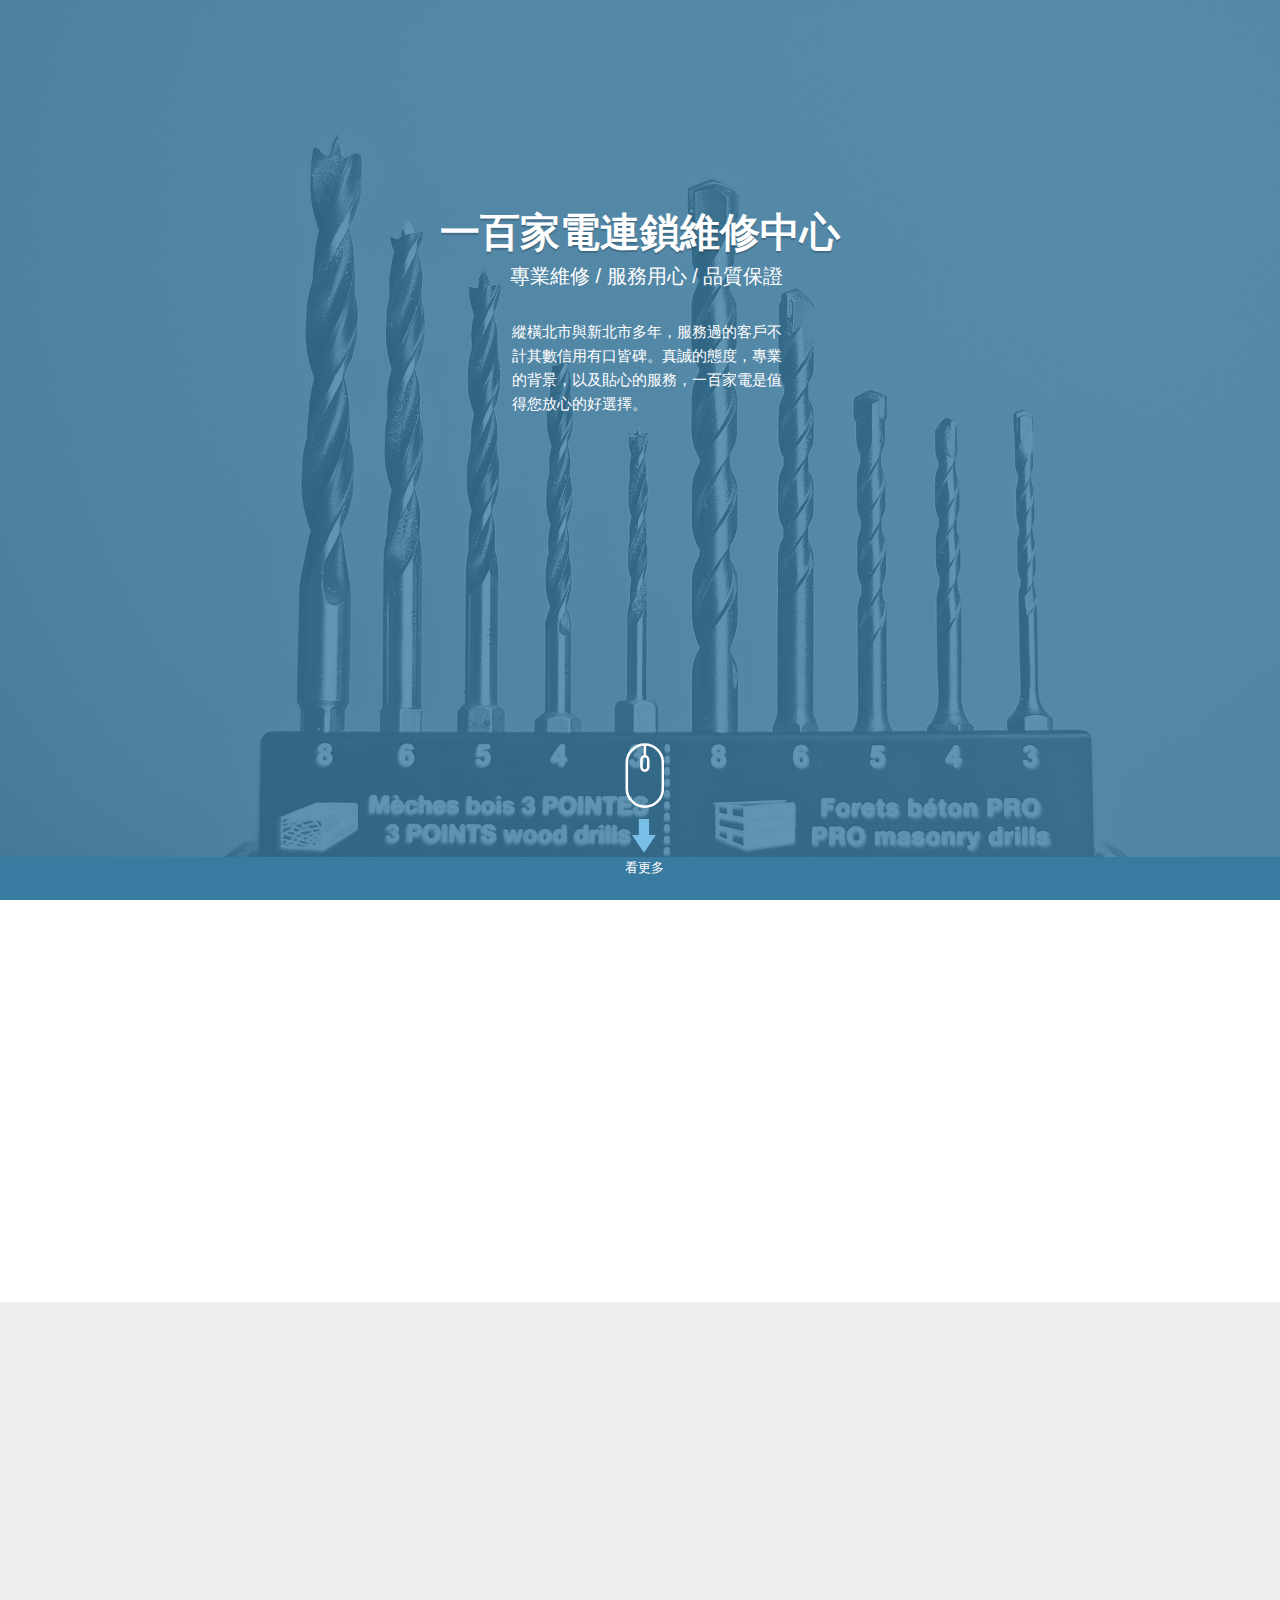
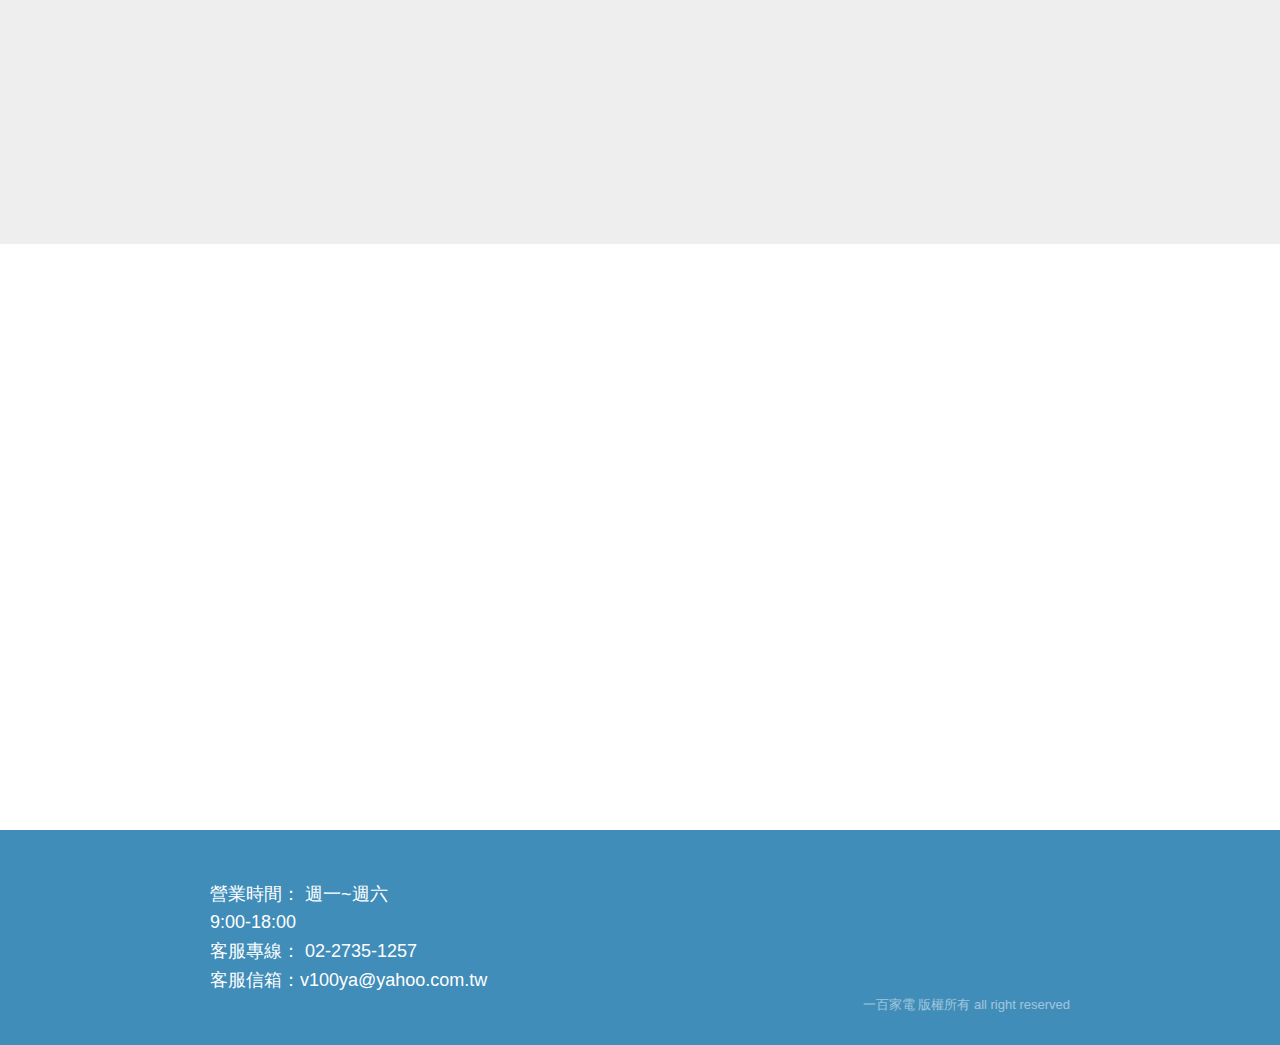
==== index.htm @ 4a9ce371 "修改電話" ====
<!doctype html>
<html>
<head>
<meta charset="utf-8">
<title>一百家電|各廠牌家電維修</title>
<meta name="description" content="台北市與新北市各類家電維修，真誠的態度，專業的背景，以及貼心的服務，一百家電是值得您放心的好選擇" />
<meta name="keywords" content="家電維修, 電器修理, 修理電視, 家電修理, 到府 維修, 電視 維修 台北" />

<meta name="viewport" content="width=device-width, initial-scale=1, minimum-scale=1, maximum-scale=1" />
<link rel="stylesheet" type="text/css" href="css/master.css">
<script src="js/jquery.js"></script>
<script src="js/waypoints.js"></script>
<script>
$(function(){

 	//隱藏
	$("#s1, #s2, #s3").css({"opacity":"0"});
	
	$("#s1").waypoint(function(event, direction)
		{
			$(this).animate({"opacity":"1"})
		},
		{offset: "50%"}
	);
	$("#s2").waypoint(function(event, direction)
		{
			$(this).animate({"opacity":"1"})
		},
		{offset: "50%"}
	);
	$("#s3").waypoint(function(event, direction)
		{
			$(this).animate({"opacity":"1"})
		},
		{offset: "50%"}
	);
	$("#s4").waypoint(function(event, direction)
		{
			$(this).animate({"opacity":"1"})
		},
		{offset: "50%"}
	);
});

	
</script>

<script>
  (function(i,s,o,g,r,a,m){i['GoogleAnalyticsObject']=r;i[r]=i[r]||function(){
  (i[r].q=i[r].q||[]).push(arguments)},i[r].l=1*new Date();a=s.createElement(o),
  m=s.getElementsByTagName(o)[0];a.async=1;a.src=g;m.parentNode.insertBefore(a,m)
  })(window,document,'script','https://www.google-analytics.com/analytics.js','ga');

  ga('create', 'UA-83976236-1', 'auto');
  ga('send', 'pageview');

</script>
</head>

<body>
<!--wrapper 開始-->
<div class="wrapper">
	<header class="c1">
    	<!--inner 開始-->
    	<div class="inner">
        	<h1>一百家電連鎖維修中心</h1>
            <h2>專業維修 / 服務用心 / 品質保證</h2>
            <p class="slogan">縱橫北市與新北市多年，服務過的客戶不計其數信用有口皆碑。真誠的態度，專業的背景，以及貼心的服務，一百家電是值得您放心的好選擇。</p>
            <!--scroll_d 開始-->
            <div class="scroll_d">
            	<img class="mouse" src="images/mouse.svg" alt="">
                <img class="arrow slideDown" src="images/arrow.svg" alt="">
                <span>看更多</span>
            </div>
            <!--scroll_d 結束-->
        </div>
        <!--inner 結束-->
    </header>
    
    <!--container 開始-->
    <div class="container">
    	<!--section 開始-->
    	<section>
        	<!--inner 開始-->
        	<div class="inner">
            	<!--block_1 開始-->
            	<div class="block block_1" id="s1">
                	<!--block_title 開始-->
                    <div class="block_title clearfix">
                    	<i class="fa fa-cog"></i>
                        <h2>維修項目</h2>
                    </div>
                    <!--block_title 結束-->
                    
                    <!--block_content 開始-->
                    <div class="block_content">
                    	<!--part_list_1 開始-->
                    	<div class="part_list_1 clearfix">
                        	<!--組 開始-->
                            <div class="piece clearfix">
                            	<h3 class="icon_1">維修電視</h3>
                                <p>電視機</p>
                                <p>液晶電視</p>
                            </div>
                            <!--組 結束-->
                            <!--組 開始-->
                            <div class="piece clearfix">
                            	<h3 class="icon_2">維修冰箱</h3>
                                <p>電冰箱</p>
                            </div>
                            <!--組 結束-->
                            <!--組 開始-->
                            <div class="piece clearfix">
                            	<h3 class="icon_3">維修洗衣機</h3>
                                <p>洗衣機</p>
                                <p>乾衣機</p>
                            </div>
                            <!--組 結束-->
                            <!--組 開始-->
                            <div class="piece clearfix">
                            	<h3 class="icon_4">維修冷氣</h3>
                                <p>除濕機</p>
                                <p>冷氣機</p>
                               	<p>窗型冷氣</p>
                                <p>分離式冷氣保養維修</p>
                            </div>
                            <!--組 結束-->
                        </div>
                        <!--part_list_1 結束-->
                    </div>
                    <!--block_content 結束-->
                </div>
                <!--block_1 結束-->
            </div>
            <!--inner 結束-->
        </section>
        <!--section 結束-->
        
        <!--section 開始-->
    	<section class="bg_1">
        	<!--inner 開始-->
        	<div class="inner">
            	<!--block_1 開始-->
            	<div class="block_1" id="s2">
                	<!--block_title 開始-->
                    <div class="block_title clearfix">
                    	<i class="fa fa-cog"></i>
                        <h2>各廠牌家電維修</h2>
                    </div>
                    <!--block_title 結束-->
                    
                    <!--block_content 開始-->
                    <div class="block_content">
                    	<!--part_list_2 開始-->
                    	<div class="part_list_2 clearfix">
                        	<!--組 開始-->
                            <div class="piece">
                            	<h3>國內品牌</h3>
                                <ul>
                                	<li><p>	聲寶	</p><span>SAMP</span></li>
                                    <li><p>	新格	</p><span>SYNCO</span></li>
                                    <li><p>	大同	</p><span>TATUNG</span></li>
                                    <li><p>	東元	</p><span>TECO</span></li>
                                    <li><p>	普騰	</p><span>PROTON</span></li>
                                    <li><p>	歌林	</p><span>KONLIN</span></li>
                                    <li><p>	禾聯	</p><span>HERAN</span></li>
                                    <li><p>	中興資訊家</p></li>
                                </ul>
                            </div>
                            <!--組 結束-->
                            <!--組 開始-->
                            <div class="piece">
                            	<h3>歐美品牌</h3>
                                <ul>
                                	<li><p>	惠而浦</p><span>WHRLPOOL</span></li>
                                    <li><p>	吉普生</p><span>GIBSON</span></li>
                                    <li><p>	沙普羅</p><span>SHPORP</span></li>
                                    <li><p>	開利	</p><span>CARRIER</span></li>
                                    <li><p>	西屋	</p><span>WESTINGHOUSE</span></li>
                                    <li><p>	奇異	</p><span>GE</span></li>
                                </ul>
                            </div>
                            <!--組 結束-->
                            <!--組 開始-->
                            <div class="piece">
                            	<h3>日系品牌</h3>
                                <ul>
                                	<li><p>	三洋	</p><span>SANYO</span></li>
                                    <li><p>	國際牌</p><span>PANASONIC</span></li>
                                    <li><p>	新力</p><span>SONY</span></li>
                                    <li><p>	日立</p><span>HITACHI</span></li>
                                    <li><p>	東芝</p><span>TOSHIBA</span></li>
                                    <li><p>	夏普</p><span>SHARP</span></li>
                                    <li><p>	三菱</p><span>MITSUBISHI</span></li>
                                    <li><p>	大金</p><span>DAIKIN</span></li>
                                </ul>
                            </div>
                            <!--組 結束-->
                            <!--組 開始-->
                            <div class="piece">
                            	<h3>韓系品牌</h3>
                                <ul>
                                	<li><p>	金星	</p><span>LG</span></li>
                                </ul>
                            </div>
                            <!--組 結束-->
                        </div>
                        <!--part_list_2 結束-->
                    </div>
                    <!--block_content 結束-->
                </div>
                <!--block_1 結束-->
            </div>
            <!--inner 結束-->
        </section>
        <!--section 結束-->
        
         <!--section 開始-->
    	<section>
        	<!--inner 開始-->
        	<div class="inner">
            	<!--block_1 開始-->
            	<div class="block_1" id="s3">
                	<!--block_title 開始-->
                    <div class="block_title clearfix">
                    	<i class="fa fa-cog"></i>
                        <h2>維修流程</h2>
                    </div>
                    <!--block_title 結束-->
                    
                    <!--block_content 開始-->
                    <div class="block_content">
                    	<p class="process">
                        	<img class="pc" src="images/process.jpg" alt="">
                            <img class="m" src="images/process_m.jpg" alt="">
                        </p>
                    </div>
                    <!--block_content 結束-->
                </div>
                <!--block_1 結束-->
            </div>
            <!--inner 結束-->
        </section>
        <!--section 結束-->
    </div>
    <!--container 結束-->
    
    <!--footer 開始-->
    <div class="footer" id="s4">
    	<!--inner 開始-->
        <div class="inner">
        	<p>營業時間： 週一~週六<br>
				  9:00-18:00</p>
            <p>客服專線： 02-2735-1257	</p>
            <p>客服信箱：v100ya@yahoo.com.tw</p>
            <p class="copy">一百家電 版權所有 all right reserved</p>
        </div>
        <!--inner 結束-->
    </div>
    <!--footer 結束-->
</div>
<!--wrapper 結束-->
</body>
</html>
---- css/master.css ----
@charset "utf-8";
@import url("html5reset-1.6.1.css");  /*歸零*/
@import url("font-awesome.css"); 
@import url("global.css"); /*整體設定*/
@import url("layout.css");/*版型*/
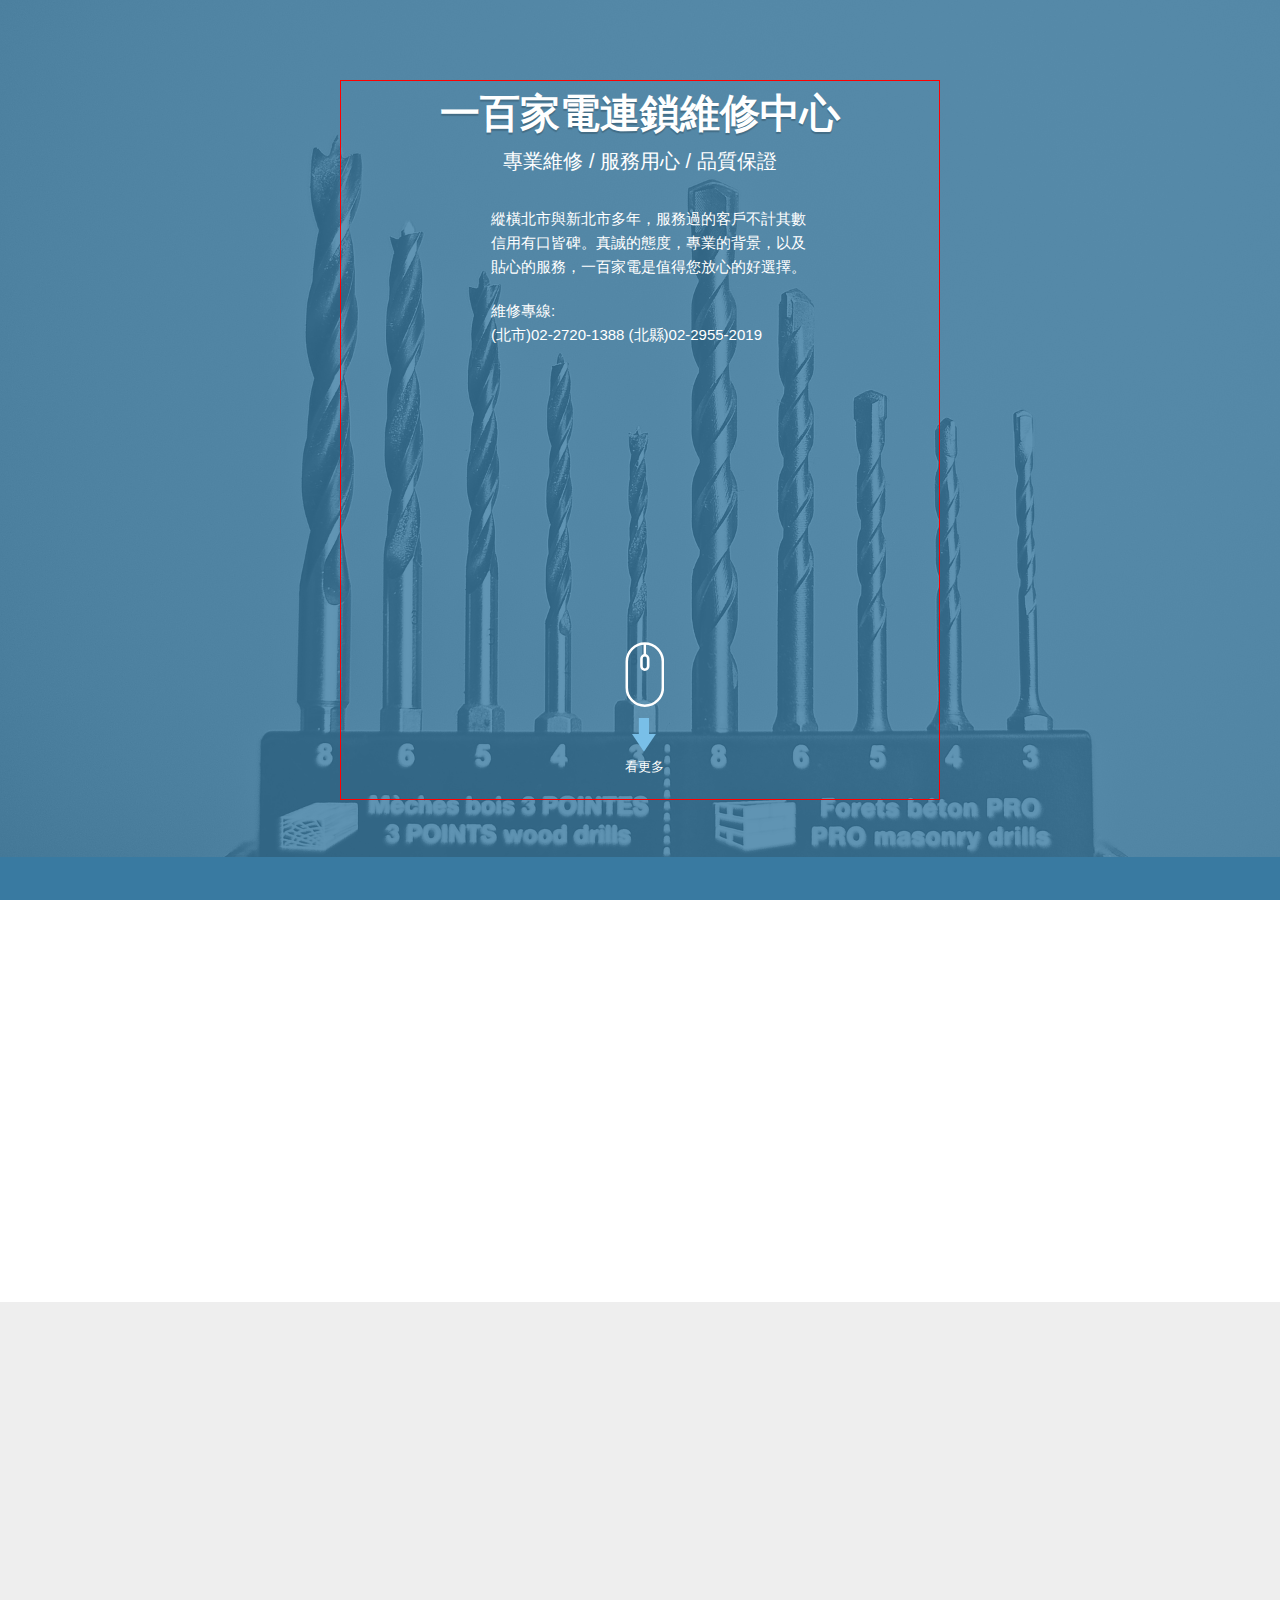
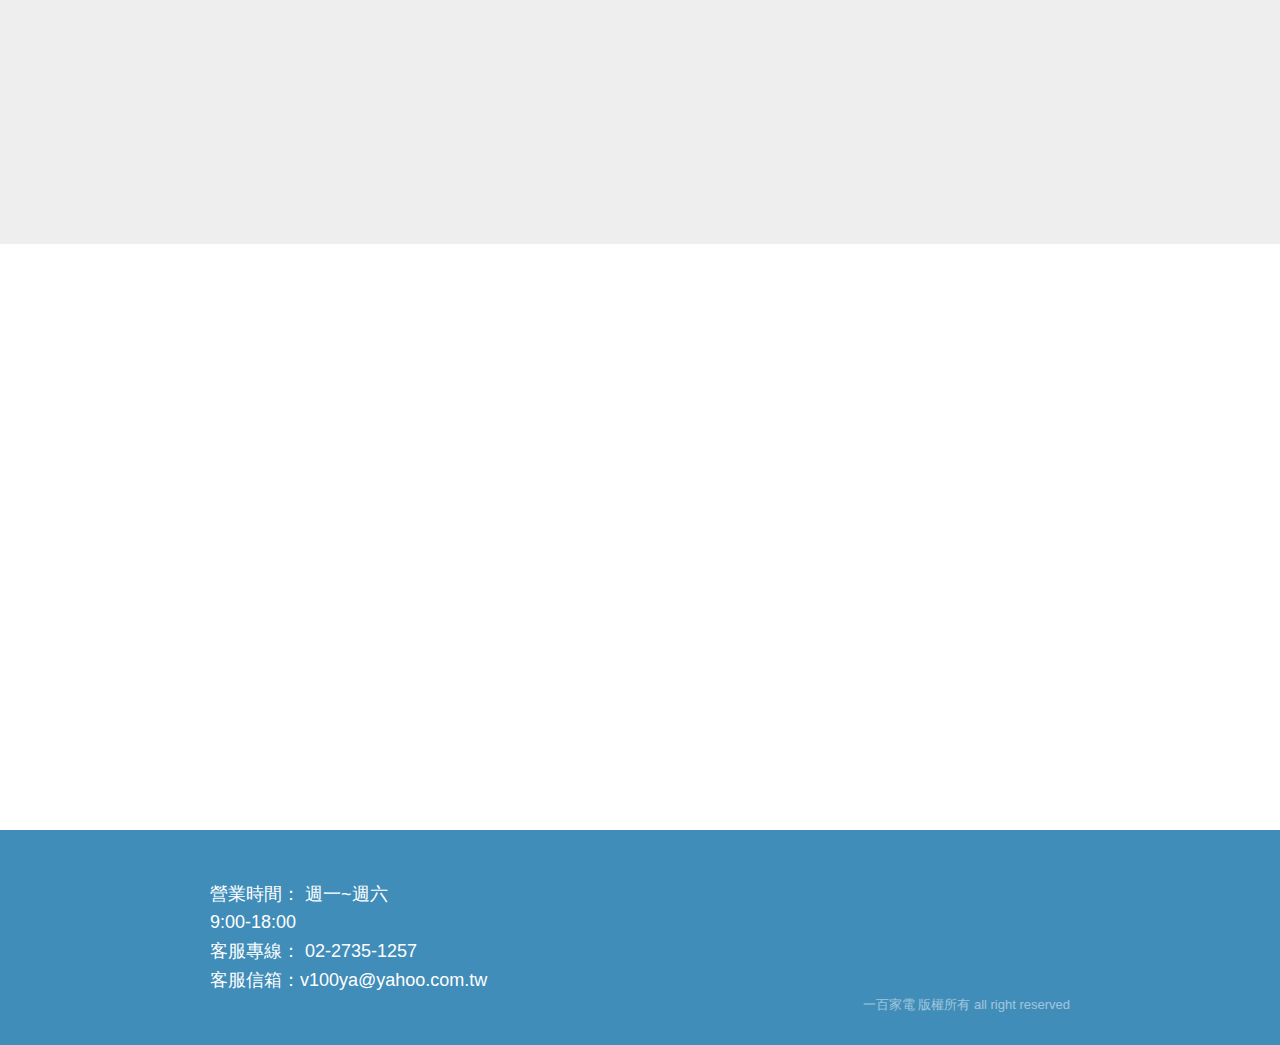
==== commit f44df9c5: "header 新增電話" ====
--- a/index.htm
+++ b/index.htm
@@ -65,7 +65,10 @@
     	<div class="inner">
         	<h1>一百家電連鎖維修中心</h1>
             <h2>專業維修 / 服務用心 / 品質保證</h2>
-            <p class="slogan">縱橫北市與新北市多年，服務過的客戶不計其數信用有口皆碑。真誠的態度，專業的背景，以及貼心的服務，一百家電是值得您放心的好選擇。</p>
+            <p class="slogan">縱橫北市與新北市多年，服務過的客戶不計其數信用有口皆碑。真誠的態度，專業的背景，以及貼心的服務，一百家電是值得您放心的好選擇。<br>
+<span>維修專線:<br>
+(北市)02-2720-1388  (北縣)02-2955-2019</span></p>
+            
             <!--scroll_d 開始-->
             <div class="scroll_d">
             	<img class="mouse" src="images/mouse.svg" alt="">
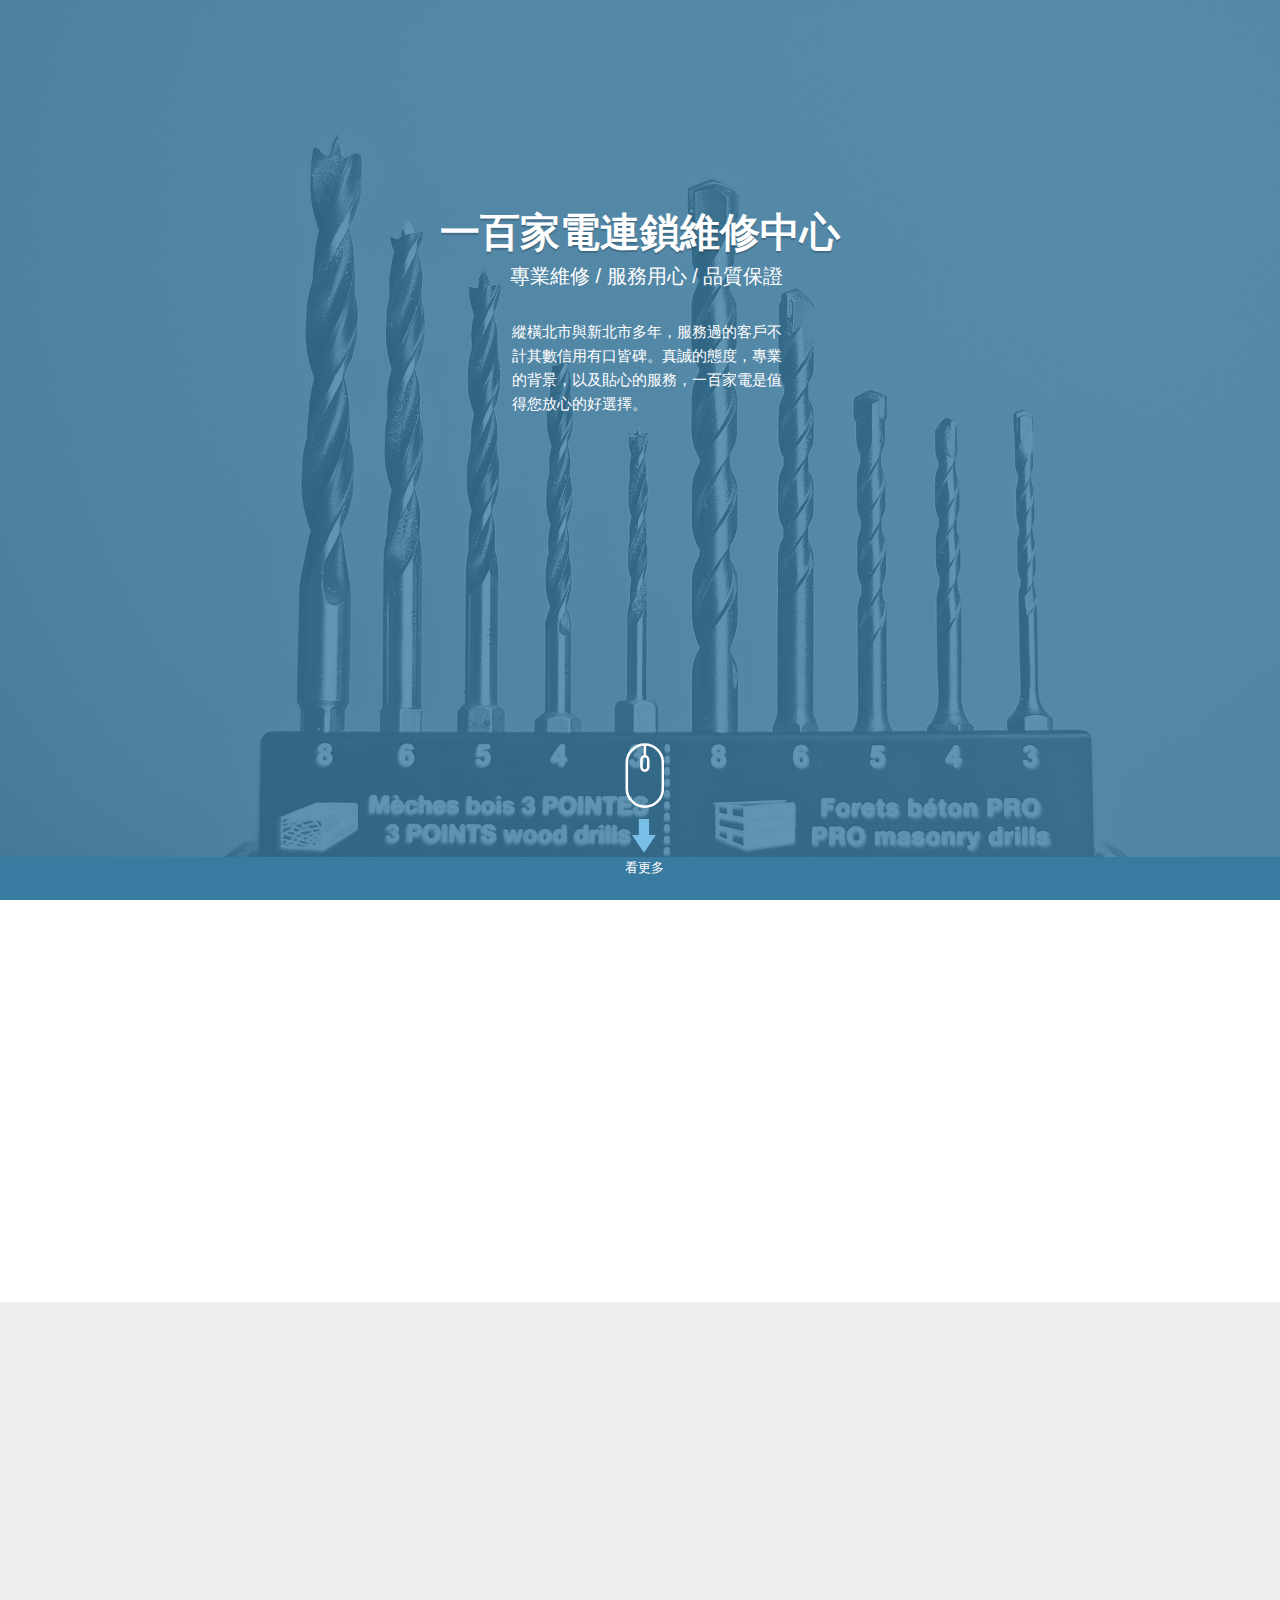
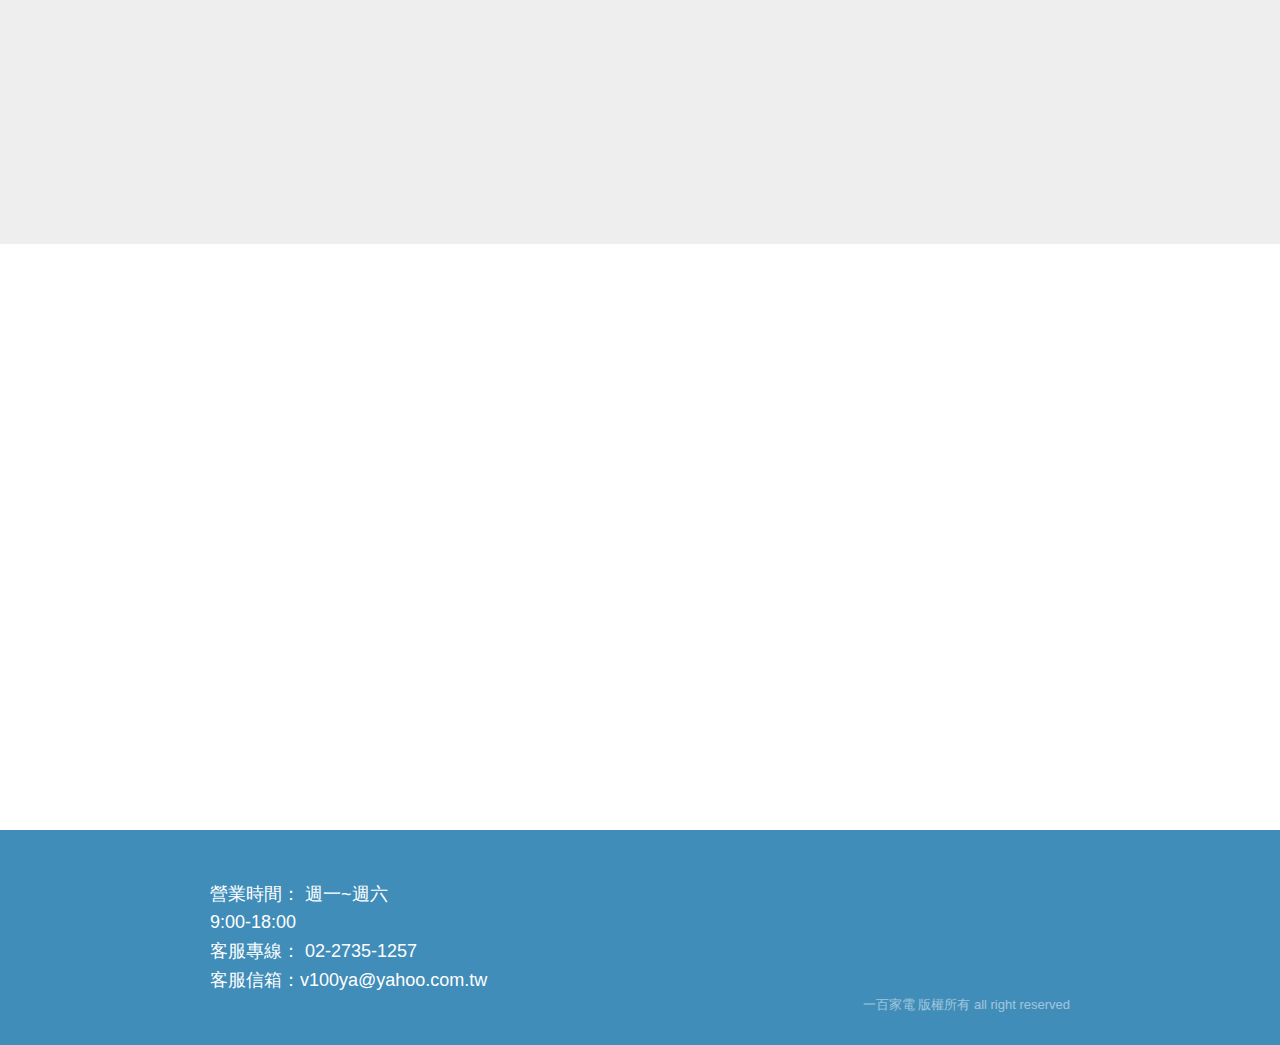
==== commit e411cff1: "Revert "header 新增電話"" ====
--- a/index.htm
+++ b/index.htm
@@ -65,10 +65,7 @@
     	<div class="inner">
         	<h1>一百家電連鎖維修中心</h1>
             <h2>專業維修 / 服務用心 / 品質保證</h2>
-            <p class="slogan">縱橫北市與新北市多年，服務過的客戶不計其數信用有口皆碑。真誠的態度，專業的背景，以及貼心的服務，一百家電是值得您放心的好選擇。<br>
-<span>維修專線:<br>
-(北市)02-2720-1388  (北縣)02-2955-2019</span></p>
-            
+            <p class="slogan">縱橫北市與新北市多年，服務過的客戶不計其數信用有口皆碑。真誠的態度，專業的背景，以及貼心的服務，一百家電是值得您放心的好選擇。</p>
             <!--scroll_d 開始-->
             <div class="scroll_d">
             	<img class="mouse" src="images/mouse.svg" alt="">
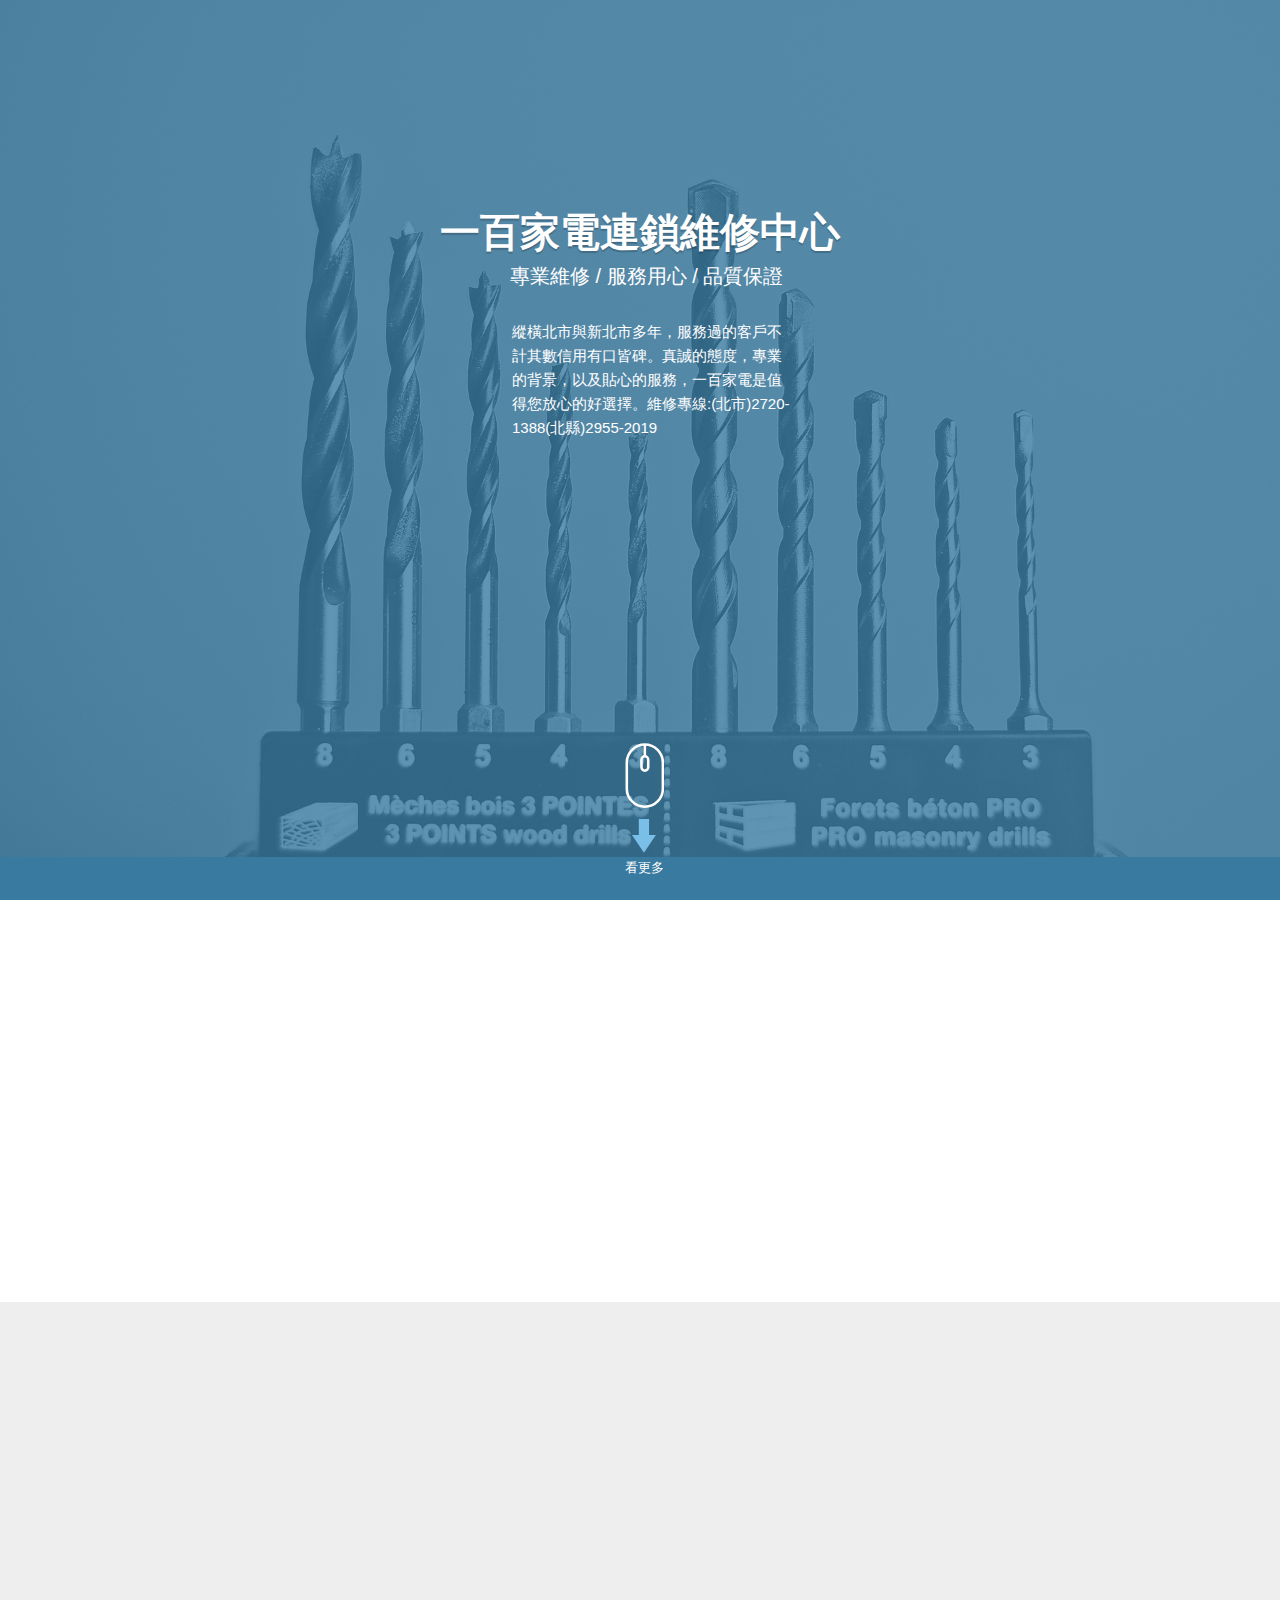
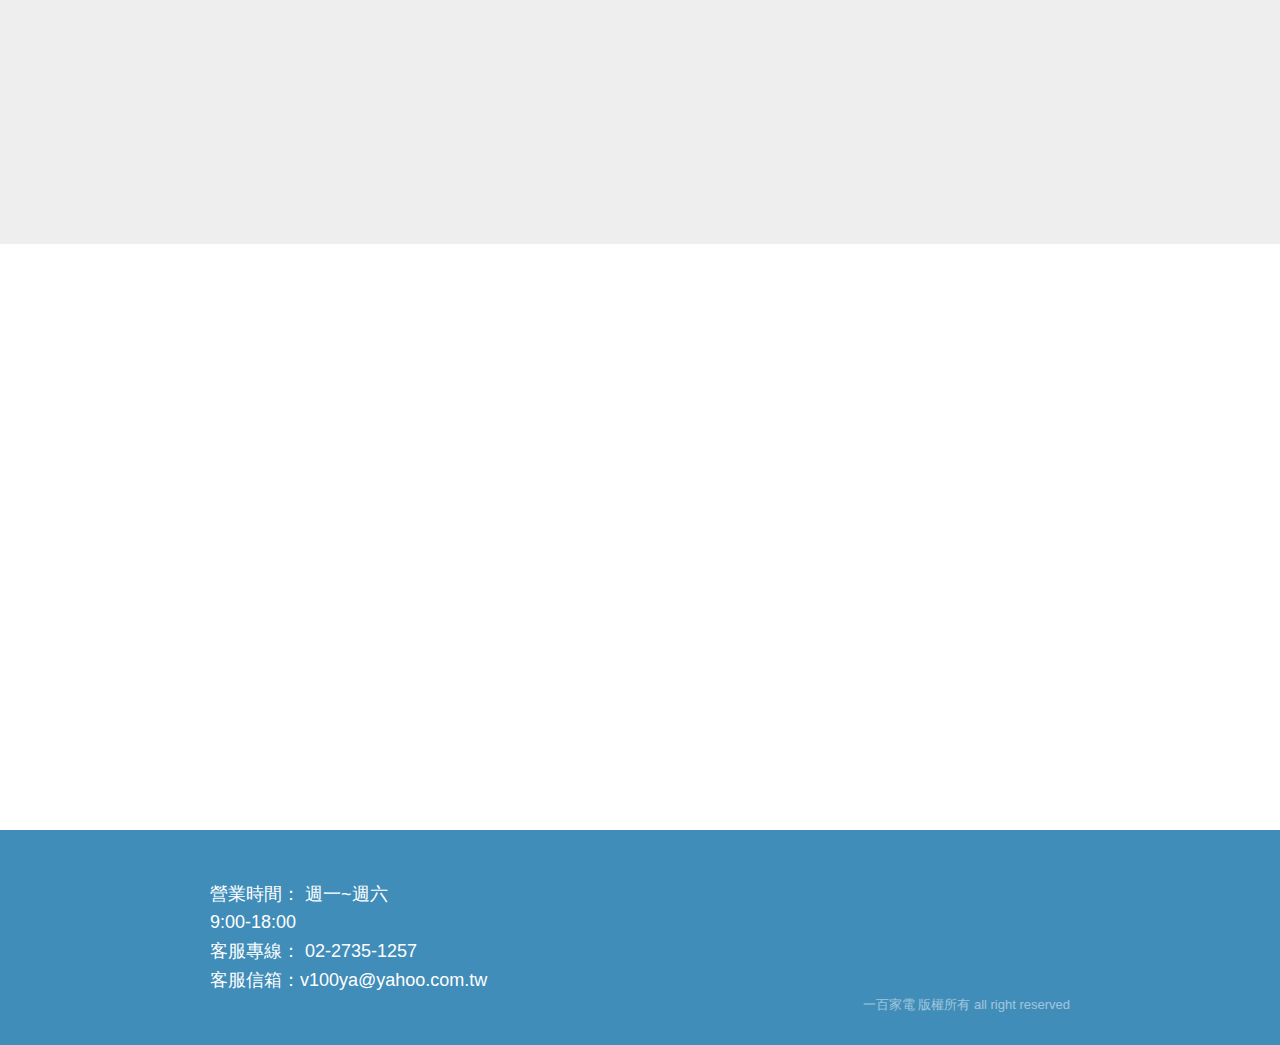
==== commit 8bfc23a0: "add phone" ====
--- a/index.htm
+++ b/index.htm
@@ -65,7 +65,7 @@
     	<div class="inner">
         	<h1>一百家電連鎖維修中心</h1>
             <h2>專業維修 / 服務用心 / 品質保證</h2>
-            <p class="slogan">縱橫北市與新北市多年，服務過的客戶不計其數信用有口皆碑。真誠的態度，專業的背景，以及貼心的服務，一百家電是值得您放心的好選擇。</p>
+            <p class="slogan">縱橫北市與新北市多年，服務過的客戶不計其數信用有口皆碑。真誠的態度，專業的背景，以及貼心的服務，一百家電是值得您放心的好選擇。維修專線:(北市)2720-1388(北縣)2955-2019</p>
             <!--scroll_d 開始-->
             <div class="scroll_d">
             	<img class="mouse" src="images/mouse.svg" alt="">
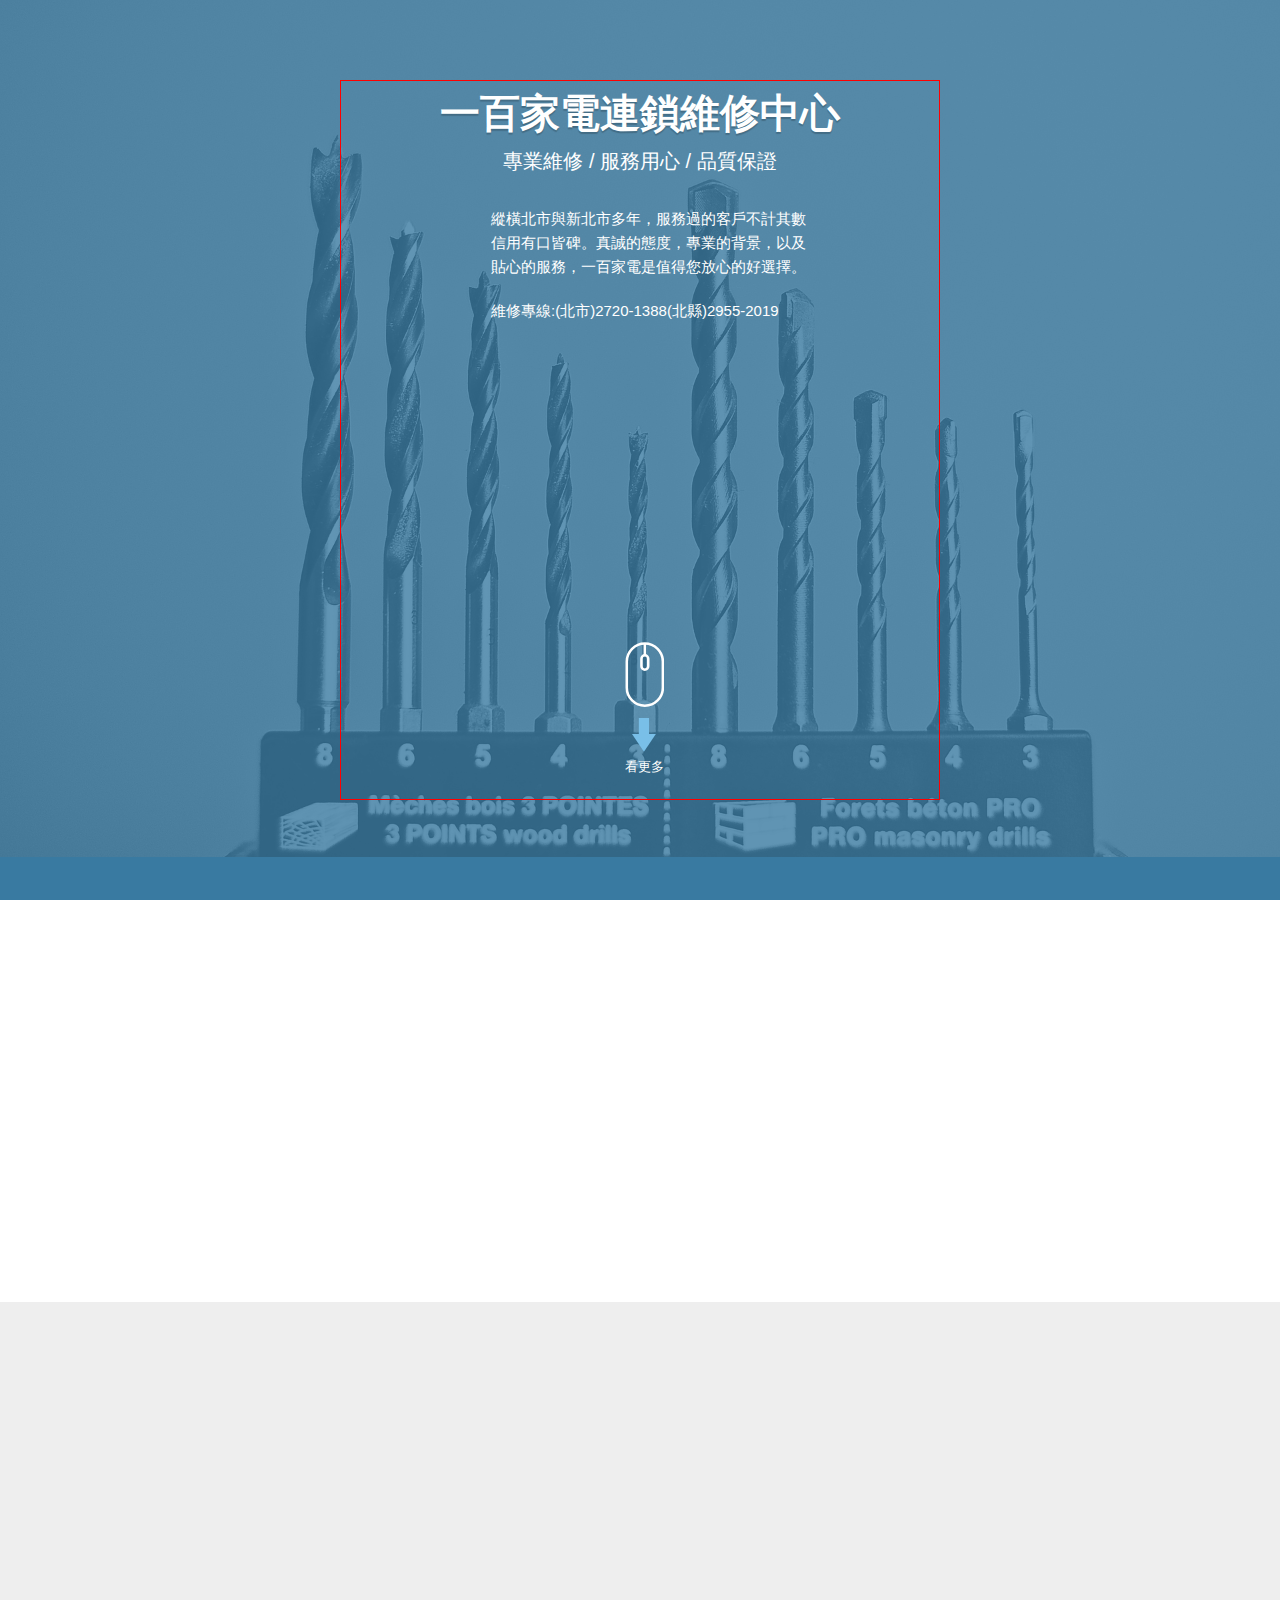
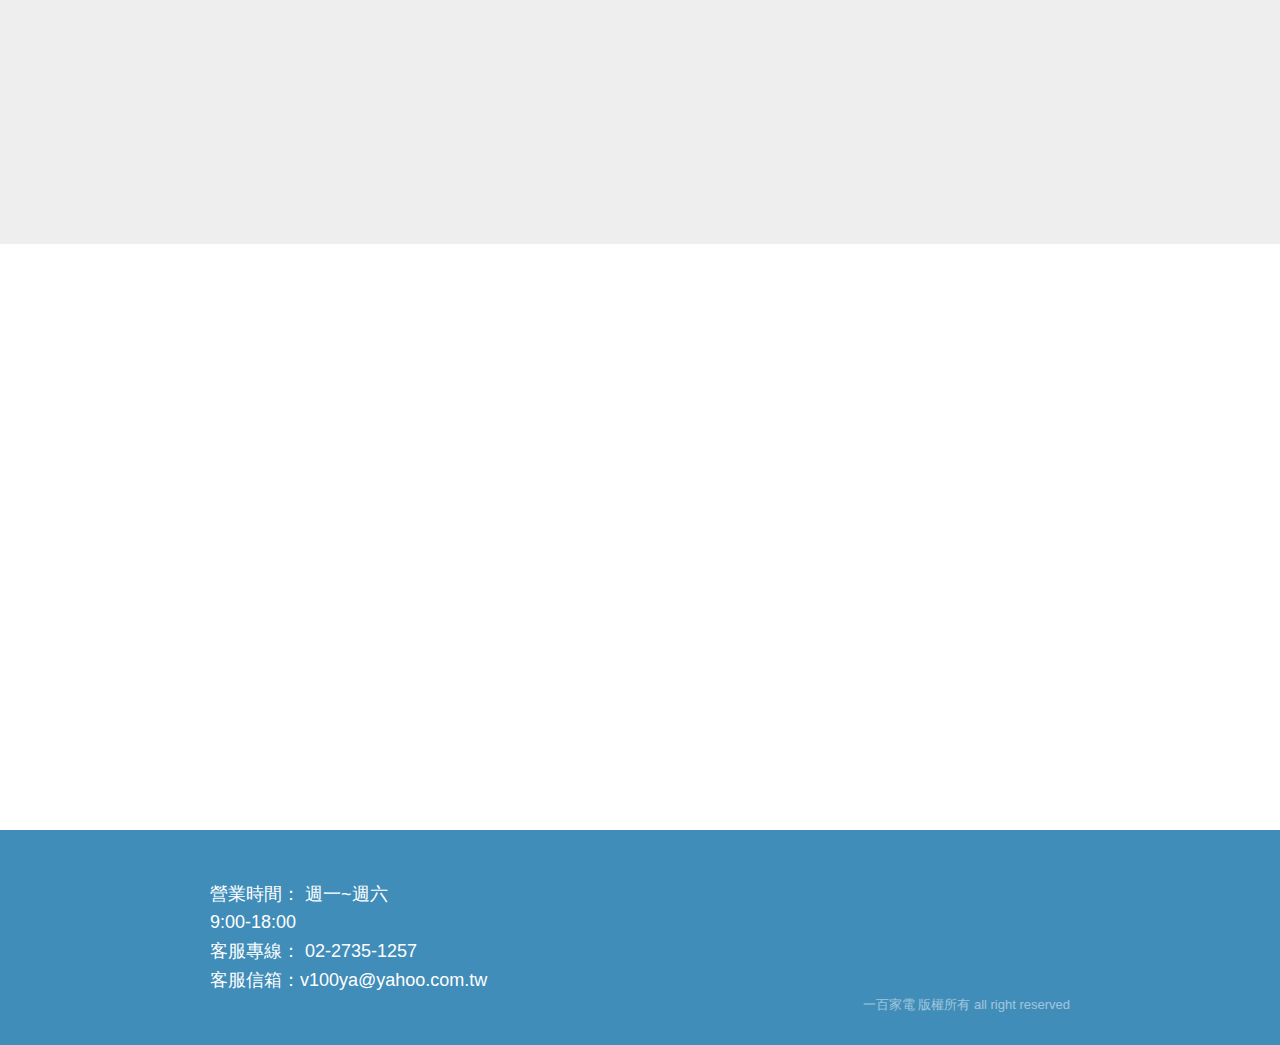
==== commit 0b5729fa: "phone number changes" ====
--- a/index.htm
+++ b/index.htm
@@ -65,7 +65,7 @@
     	<div class="inner">
         	<h1>一百家電連鎖維修中心</h1>
             <h2>專業維修 / 服務用心 / 品質保證</h2>
-            <p class="slogan">縱橫北市與新北市多年，服務過的客戶不計其數信用有口皆碑。真誠的態度，專業的背景，以及貼心的服務，一百家電是值得您放心的好選擇。維修專線:(北市)2720-1388(北縣)2955-2019</p>
+            <p class="slogan">縱橫北市與新北市多年，服務過的客戶不計其數信用有口皆碑。真誠的態度，專業的背景，以及貼心的服務，一百家電是值得您放心的好選擇。<span>維修專線:(北市)2720-1388(北縣)2955-2019</span></p>
             <!--scroll_d 開始-->
             <div class="scroll_d">
             	<img class="mouse" src="images/mouse.svg" alt="">
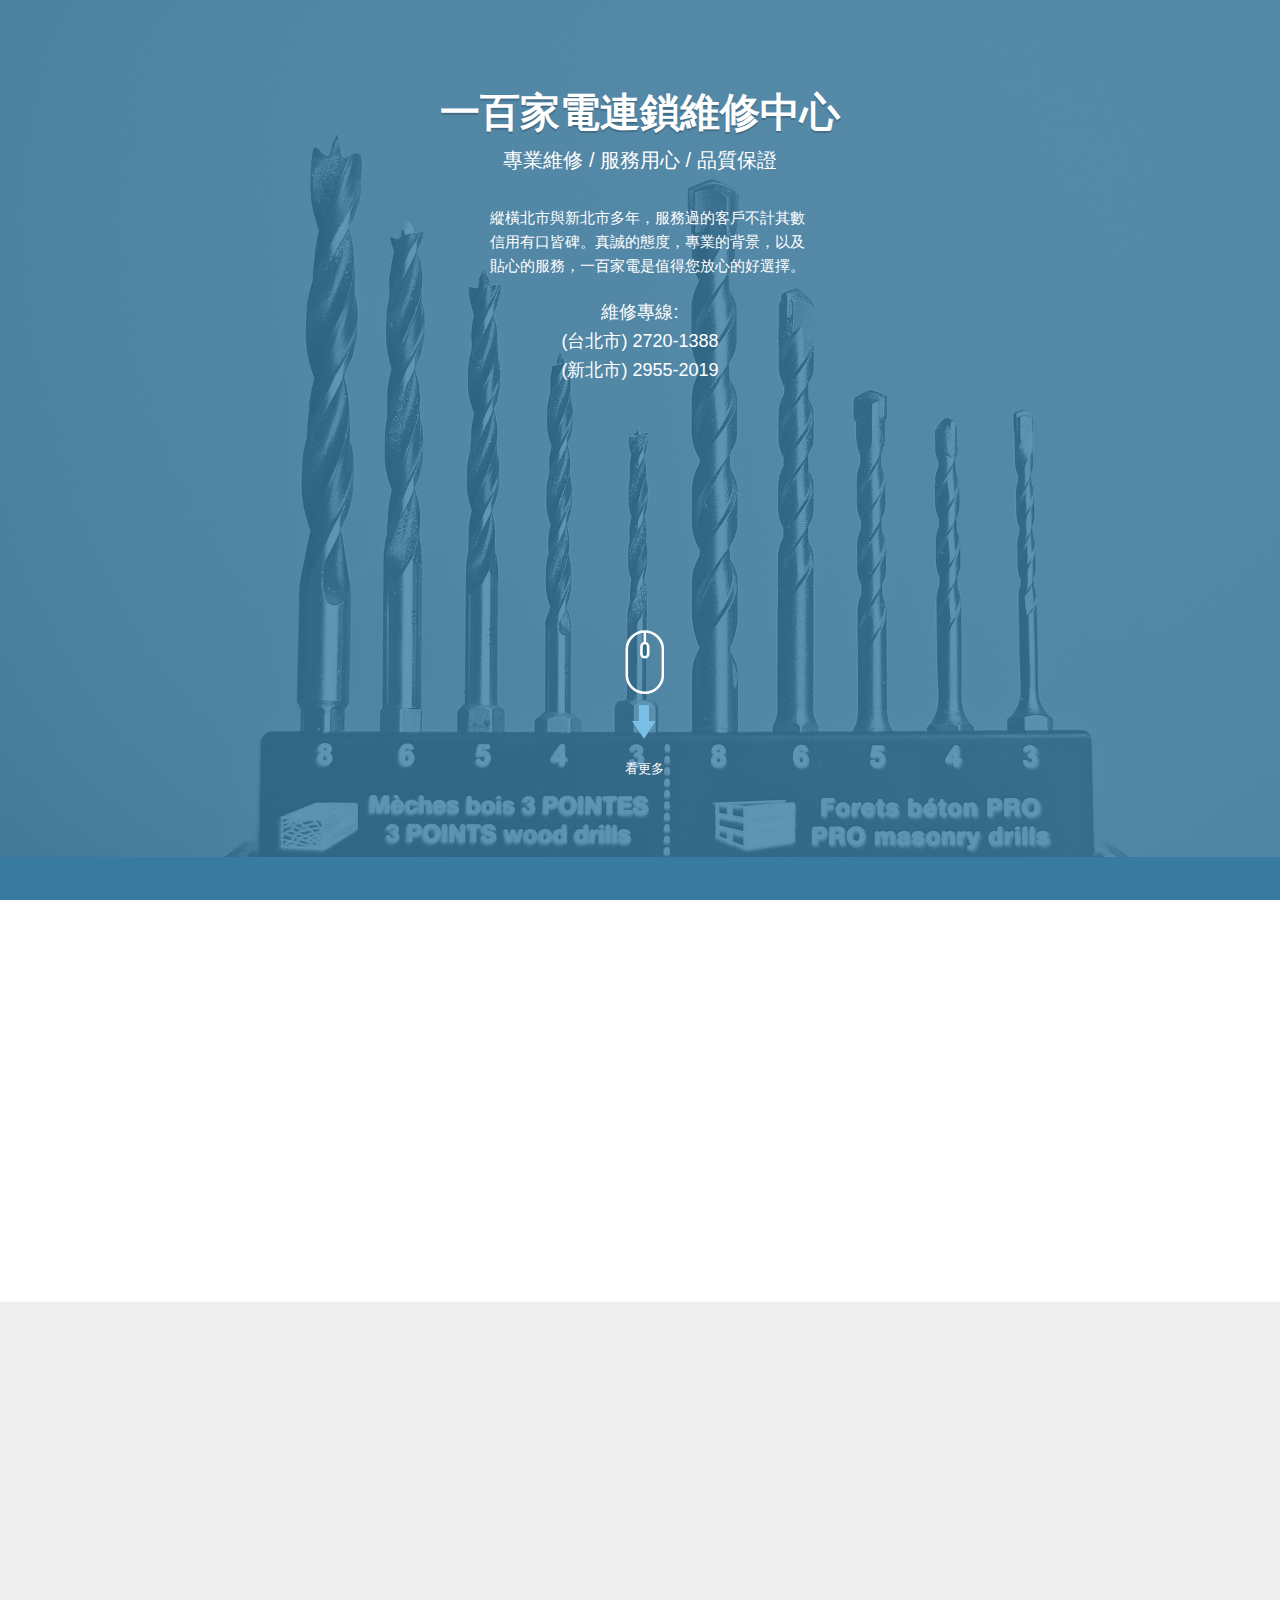
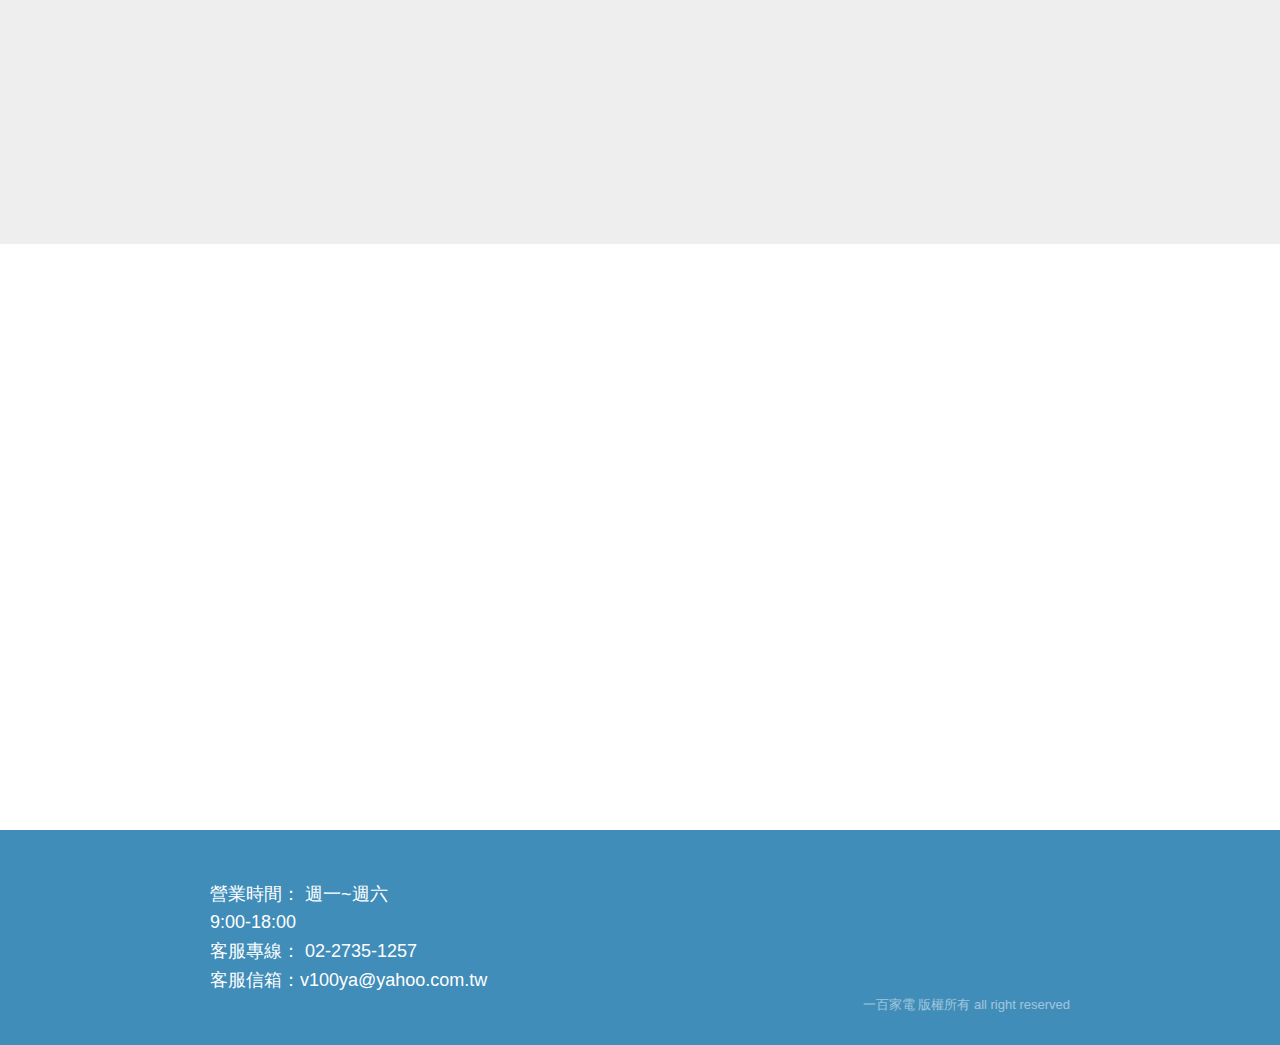
==== commit e1ebb2d1: "change number" ====
--- a/index.htm
+++ b/index.htm
@@ -65,7 +65,9 @@
     	<div class="inner">
         	<h1>一百家電連鎖維修中心</h1>
             <h2>專業維修 / 服務用心 / 品質保證</h2>
-            <p class="slogan">縱橫北市與新北市多年，服務過的客戶不計其數信用有口皆碑。真誠的態度，專業的背景，以及貼心的服務，一百家電是值得您放心的好選擇。<span>維修專線:(北市)2720-1388(北縣)2955-2019</span></p>
+            <p class="slogan">縱橫北市與新北市多年，服務過的客戶不計其數信用有口皆碑。真誠的態度，專業的背景，以及貼心的服務，一百家電是值得您放心的好選擇。</p>
+            <span>維修專線:<br>
+(台北市) 2720-1388<br>(新北市) 2955-2019</span>
             <!--scroll_d 開始-->
             <div class="scroll_d">
             	<img class="mouse" src="images/mouse.svg" alt="">
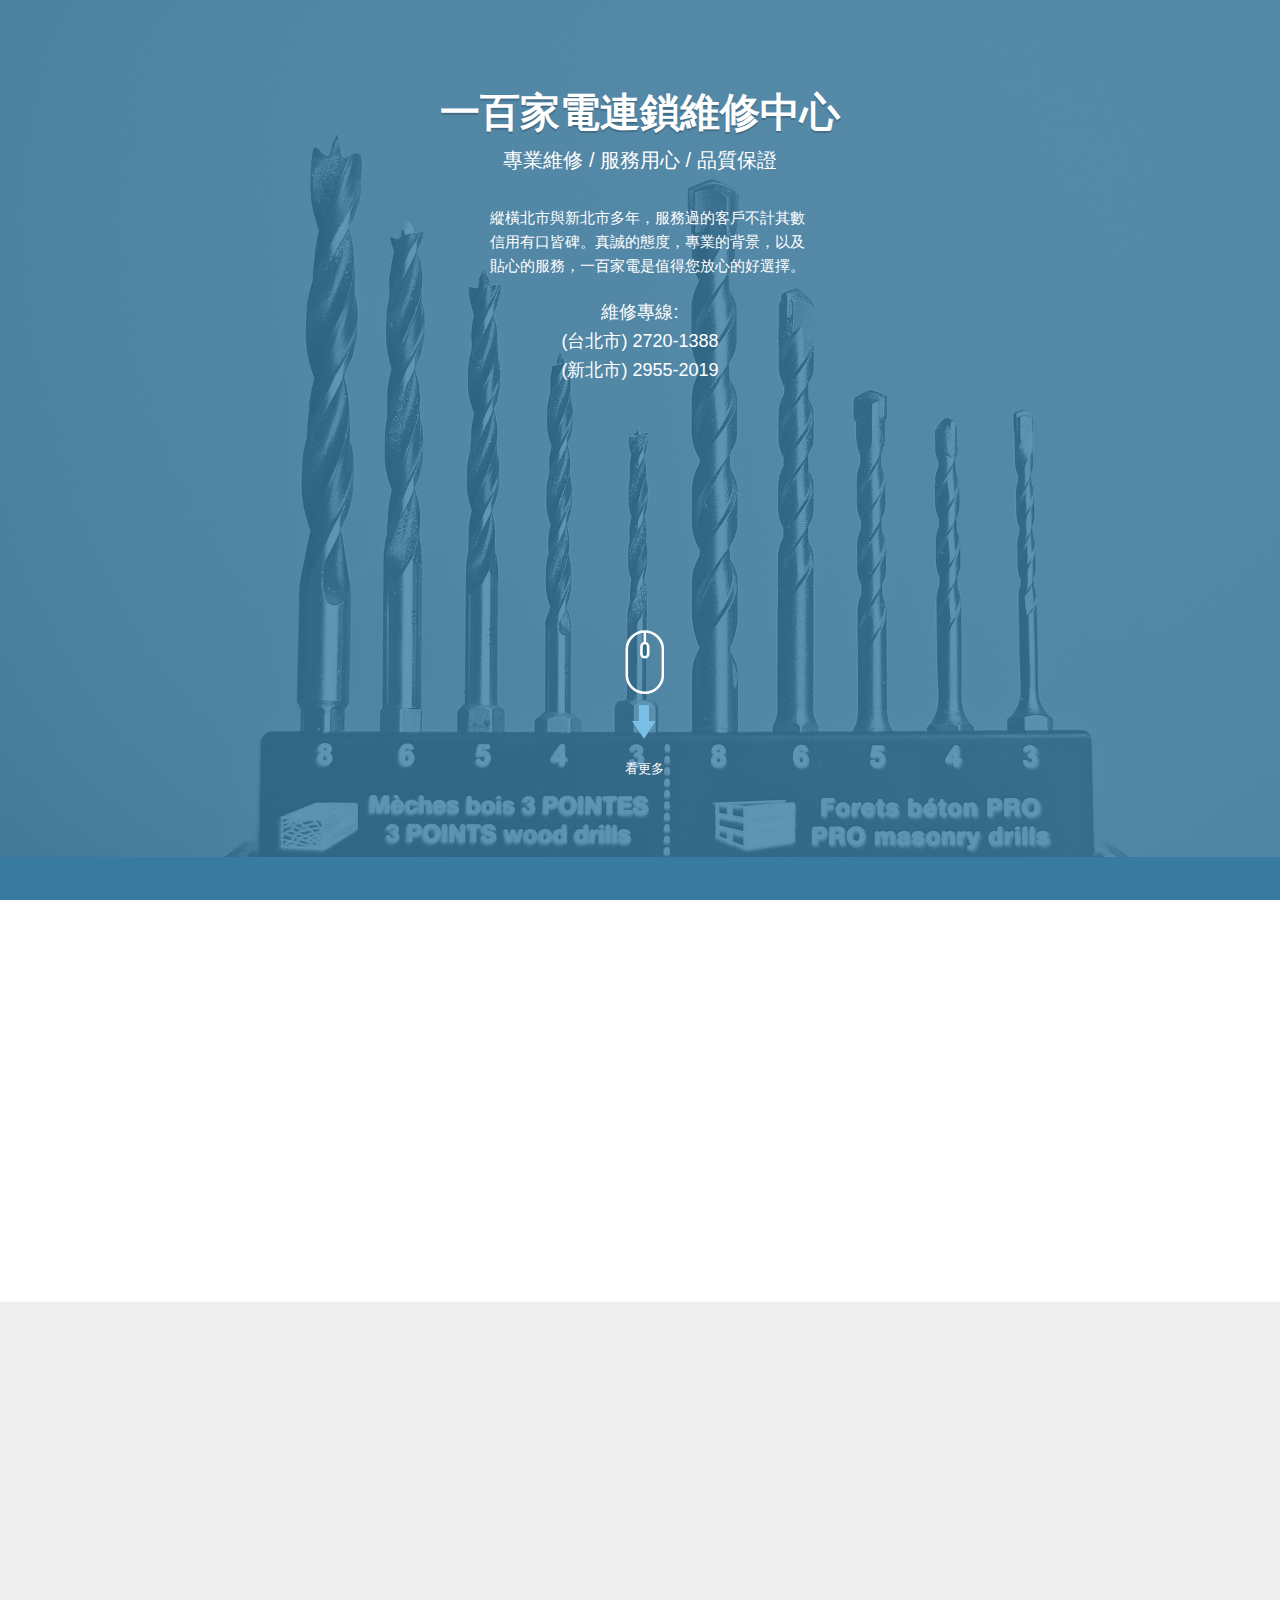
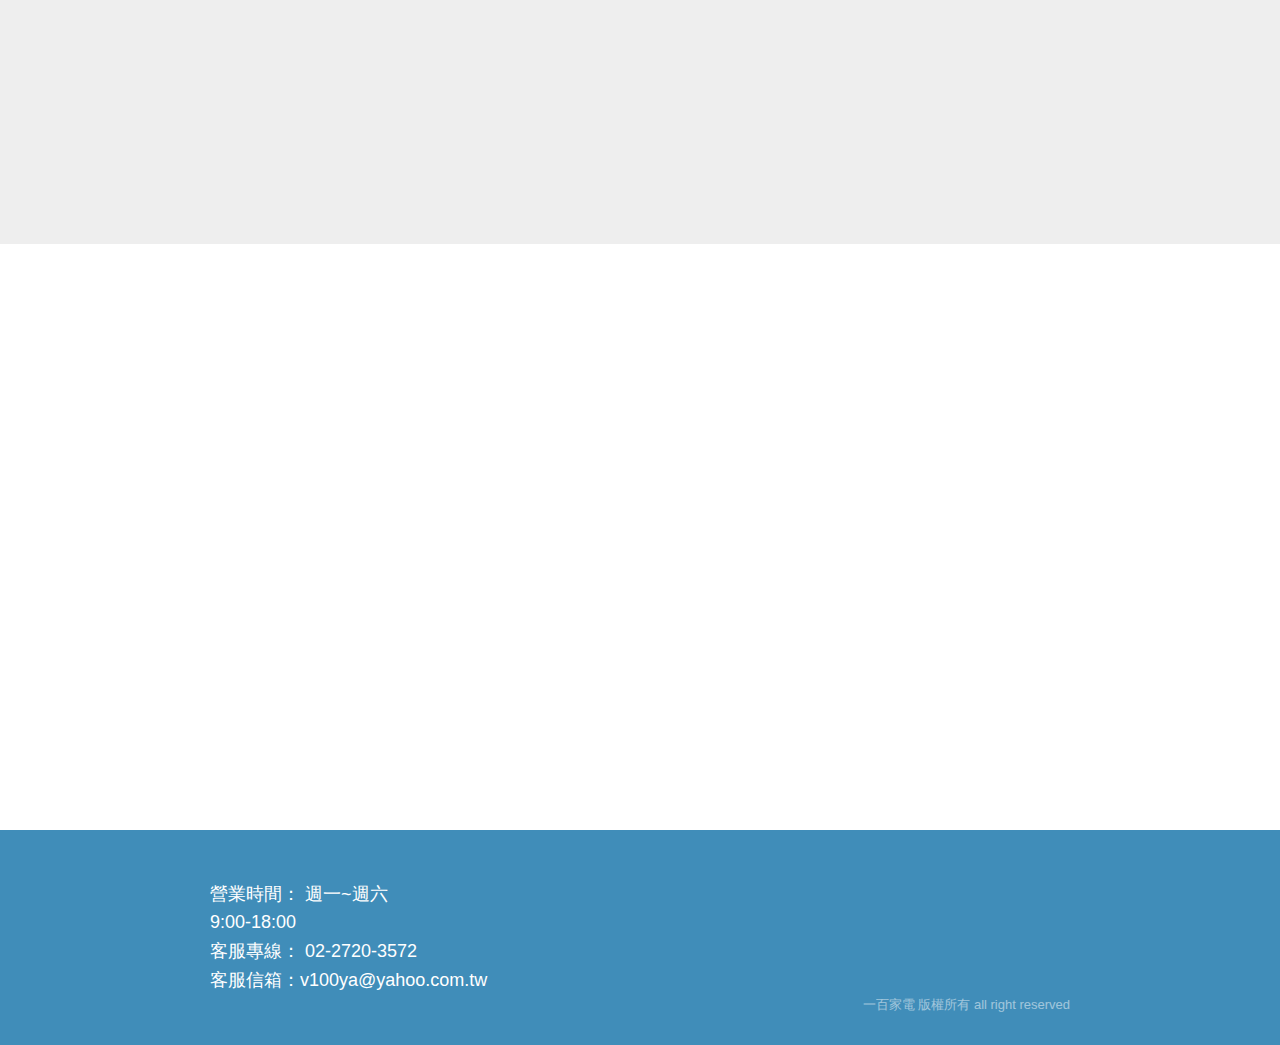
==== commit aec66480: "修改電話" ====
--- a/index.htm
+++ b/index.htm
@@ -253,7 +253,7 @@
         <div class="inner">
         	<p>營業時間： 週一~週六<br>
 				  9:00-18:00</p>
-            <p>客服專線： 02-2735-1257	</p>
+            <p>客服專線： 02-2720-3572</p>
             <p>客服信箱：v100ya@yahoo.com.tw</p>
             <p class="copy">一百家電 版權所有 all right reserved</p>
         </div>
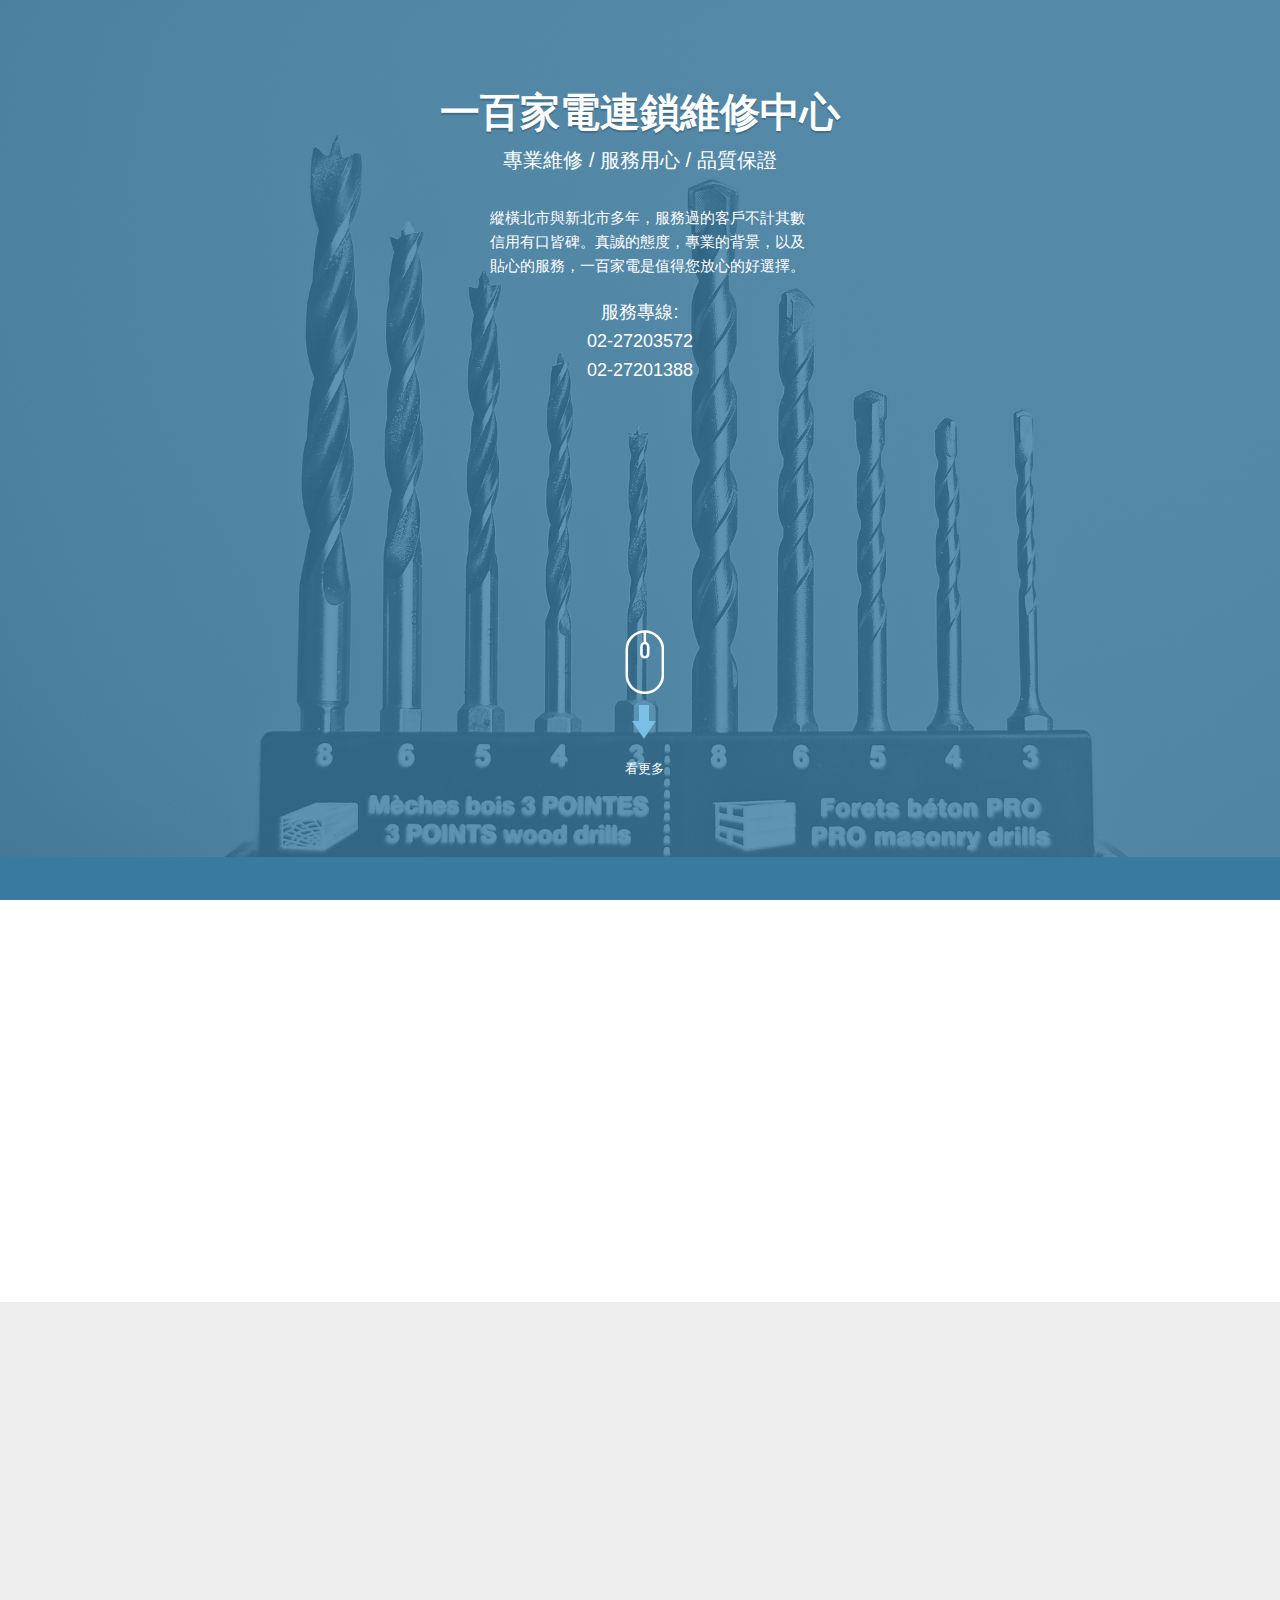
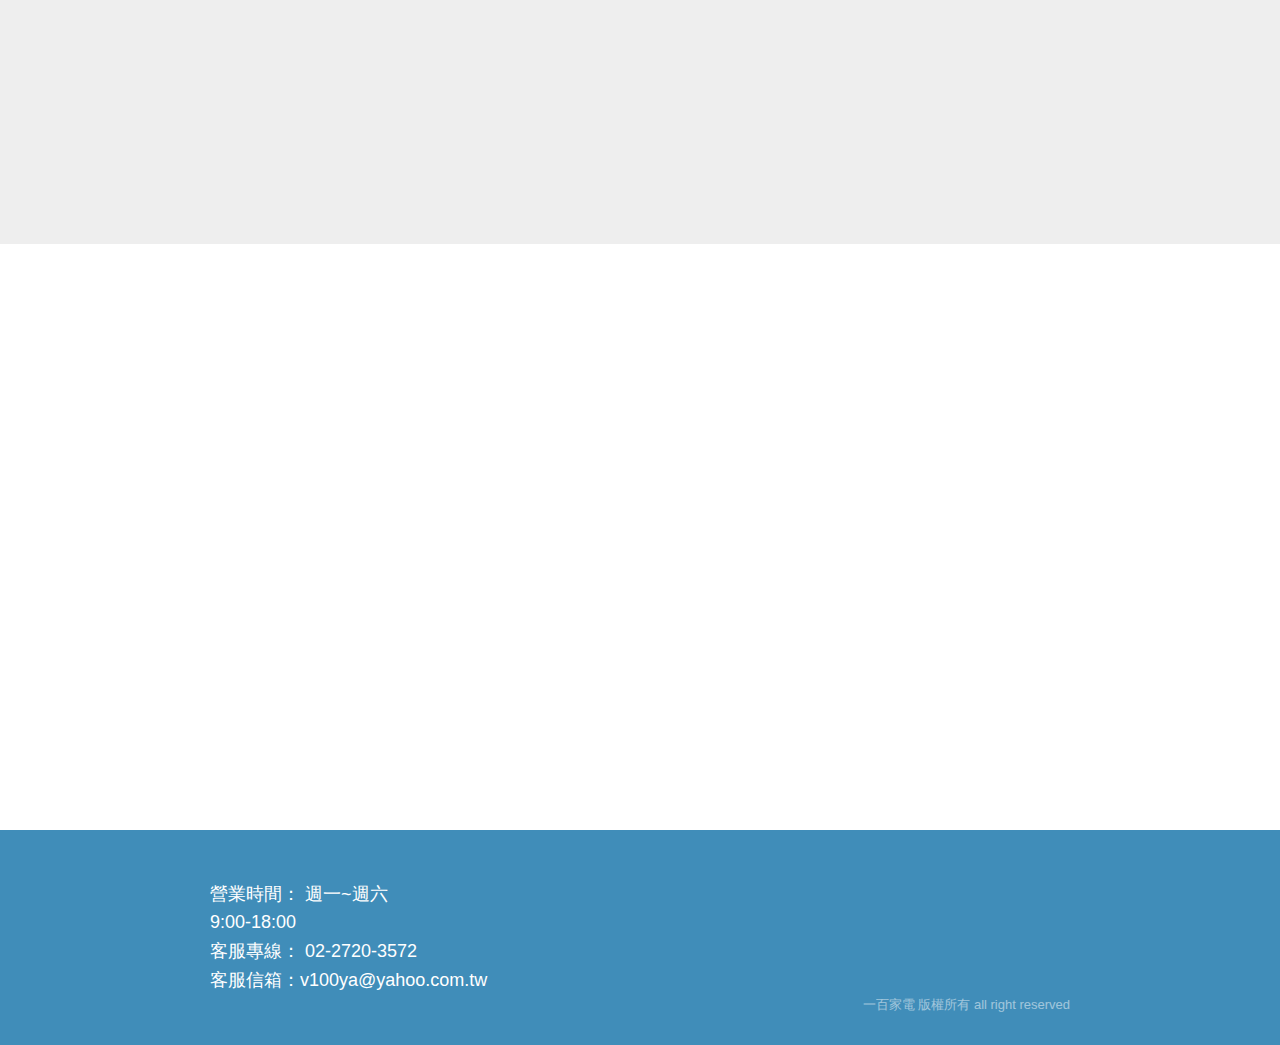
==== commit d01269f9: "Update index.htm" ====
--- a/index.htm
+++ b/index.htm
@@ -66,8 +66,7 @@
         	<h1>一百家電連鎖維修中心</h1>
             <h2>專業維修 / 服務用心 / 品質保證</h2>
             <p class="slogan">縱橫北市與新北市多年，服務過的客戶不計其數信用有口皆碑。真誠的態度，專業的背景，以及貼心的服務，一百家電是值得您放心的好選擇。</p>
-            <span>維修專線:<br>
-(台北市) 2720-1388<br>(新北市) 2955-2019</span>
+            <span>服務專線:<br>02-27203572<br>02-27201388</span>
             <!--scroll_d 開始-->
             <div class="scroll_d">
             	<img class="mouse" src="images/mouse.svg" alt="">
@@ -251,8 +250,7 @@
     <div class="footer" id="s4">
     	<!--inner 開始-->
         <div class="inner">
-        	<p>營業時間： 週一~週六<br>
-				  9:00-18:00</p>
+        	<p>營業時間： 週一~週六<br>9:00-18:00</p>
             <p>客服專線： 02-2720-3572</p>
             <p>客服信箱：v100ya@yahoo.com.tw</p>
             <p class="copy">一百家電 版權所有 all right reserved</p>
